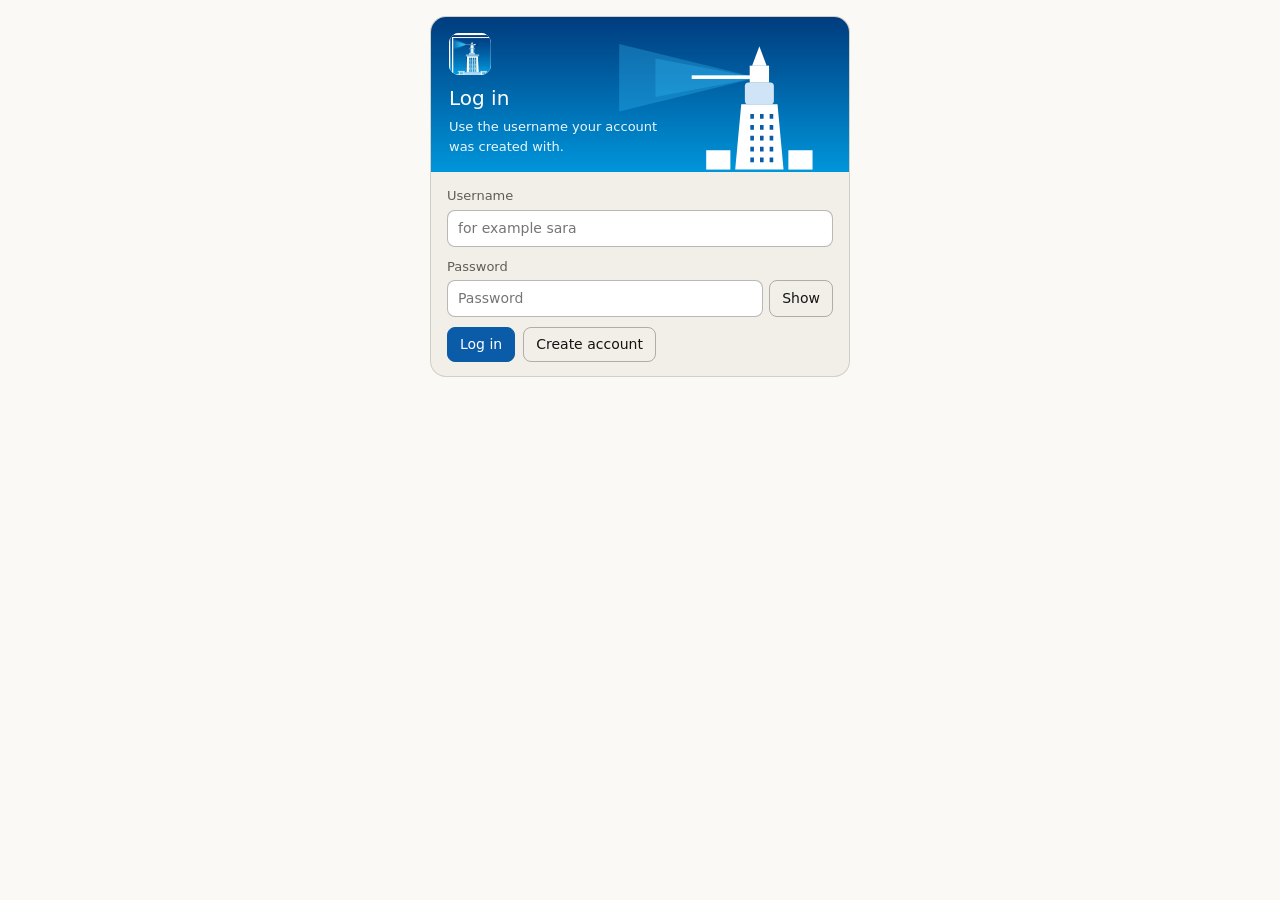
==== accounts.html @ 7ad704d2 "static frontend: design files + js modules + wired accounts" ====
<!DOCTYPE html>
<html lang="en">
<head>
<meta charset="utf-8">
<meta name="viewport" content="width=device-width, initial-scale=1">
<title>Account screens · ALEXEA</title>
<link rel="stylesheet" href="shared.css">
<link rel="stylesheet" href="topbar.css">
<style>
.card{max-width:420px;margin:0 auto 12px}
.fld{display:block;margin:0 0 10px;font-size:13px;color:var(--text-2)}
.fld input{display:block;width:100%;margin-top:4px;color:var(--text)}
.pw{display:flex;gap:6px}
.pw input{flex:1;margin-top:4px}
.pw button{margin-top:4px}
.bar{display:flex;gap:8px;align-items:center;flex-wrap:wrap;margin-top:6px}
.ur{display:flex;align-items:center;gap:10px;flex-wrap:wrap;background:var(--surface-2);border-radius:10px;padding:8px 12px;margin:0 0 6px}
.ur .n{flex:1;min-width:140px;font-size:14px}
.ur .u{font-size:12px;color:var(--text-2);font-family:ui-monospace,Menlo,Consolas,monospace}
.tmp{font-family:ui-monospace,Menlo,Consolas,monospace;background:var(--bg-warn);color:var(--text-warn);border-radius:6px;padding:2px 8px;font-size:13px}
.big{text-align:center;padding:18px 8px}
.big .ic{width:44px;height:44px;border-radius:50%;background:var(--bg-warn);color:var(--text-warn);display:inline-flex;align-items:center;justify-content:center;font-size:22px;margin-bottom:8px}
.bform{max-width:420px;margin:0 auto 12px;background:var(--surface-1);border:.5px solid var(--border);border-radius:16px;overflow:hidden}
.bform .hero{border-radius:0;margin:0}
.fbody{padding:14px 16px}
.pend{text-align:center}
.pend .ic{width:44px;height:44px;border-radius:50%;background:var(--bg-warn);color:var(--text-warn);display:inline-flex;align-items:center;justify-content:center;font-size:22px;margin-bottom:8px}
</style>
</head>
<body>
<div class="wrap">
<div id="v"></div>
</div>
<script src="js/config.js"></script>
<script src="js/api.js"></script>
<script src="js/session.js"></script>
<script>
var showPw=false;
function $(i){return document.getElementById(i)}
function brand(t,s){return '<div class="hero"><div class="lgo"><img src="assets/alexea-logo.jpg" alt="ALEXEA logo"></div><h1>'+t+'</h1><p>'+s+'</p></div>'}
function esc(x){var e=document.createElement('div');e.textContent=x;return e.innerHTML}
function ini(n){return (n||'?').replace(/^Dr\.\s*/i,'').charAt(0).toUpperCase()}
function pwField(id,label,ph){return '<label class="fld">'+label+'<div class="pw"><input id="'+id+'" type="'+(showPw?'text':'password')+'" placeholder="'+ph+'" autocomplete="off"><button type="button" data-pw="1">'+(showPw?'Hide':'Show')+'</button></div></label>'}
function view(scr){
  var h='',user=session.user();
  if(scr=='login'){
    h='<div class="bform">'+brand('Log in','Use the username your account was created with.')+'<div class="fbody"><label class="fld">Username<input id="lu" autocomplete="off" placeholder="for example sara"></label>'+pwField('lp','Password','Password')+'<p class="er" id="le" style="display:none"></p><div class="bar"><button class="pri" id="lgo">Log in</button><a class="btn" href="#" id="gosignup">Create account</a></div></div></div>';
  } else if(scr=='signup'){
    h='<div class="bform">'+brand('Create account','A head must approve your account before you can log in.')+'<div class="fbody"><label class="fld">Full name<input id="sn" dir="auto" placeholder="Dr. Name"></label><label class="fld">Username<input id="su" autocomplete="off" placeholder="at least 3 letters"></label>'+pwField('sp','Password','At least 8 characters')+pwField('sc','Confirm password','Repeat the password')+'<p class="er" id="se" style="display:none"></p><div class="bar"><button class="pri" id="sgo">Create account</button><a class="btn" href="#" id="gologin">I already have an account</a></div></div></div>';
  } else if(scr=='pending'){
    h='<div class="bform">'+brand('Waiting for approval','Your account was created.')+'<div class="fbody pend"><div class="ic">…</div><p class="sub">A head needs to approve it before you can log in. Ask one of them to open the Approvals screen.</p><a class="btn" href="#" id="gologin2">Back to log in</a></div></div>';
  } else if(scr=='approvals' && session.isHead()){
    loadApprovals();
    return;
  }
  $('v').innerHTML=h;
  wire(scr);
}
function err(id,t){var e=$(id);if(e){e.textContent=t;e.style.display='block'}}
function wire(scr){
  if(scr=='login'){
    $('lgo').onclick=async function(){
      var u=$('lu').value.trim().toLowerCase(),p=$('lp').value;
      if(!u||!p)return err('le','Enter your username and password.');
      try{await api('/api/auth/login',{method:'POST',body:JSON.stringify({username:u,password:p})}).then(function(d){
        localStorage.setItem('token',d.token);localStorage.setItem('user',JSON.stringify(d.user));
        var next=new URLSearchParams(location.search).get('next');
        location.href=next?decodeURIComponent(next):'home.html';
      });}catch(e){err('le',e.message)}
    };
    var gs=$('gosignup'); if(gs) gs.onclick=function(e){e.preventDefault();view('signup')};
  } else if(scr=='signup'){
    $('sgo').onclick=async function(){
      var n=$('sn').value.trim(),u=$('su').value.trim().toLowerCase(),p1=$('sp').value,p2=$('sc').value;
      if(!n)return err('se','Enter your full name.');
      if(u.length<3)return err('se','Username needs at least 3 letters.');
      if(p1.length<8)return err('se','Password needs at least 8 characters.');
      if(p1!=p2)return err('se','The two passwords do not match.');
      try{await api('/api/auth/signup',{method:'POST',body:JSON.stringify({name:n,username:u,password:p1})});view('pending');}
      catch(e){err('se',e.message)}
    };
    var gl=$('gologin'); if(gl) gl.onclick=function(e){e.preventDefault();view('login')};
  } else if(scr=='pending'){
    var gl2=$('gologin2'); if(gl2) gl2.onclick=function(e){e.preventDefault();view('login')};
  }
  document.querySelectorAll('[data-pw]').forEach(function(b){b.onclick=function(){
    showPw=!showPw;view(scr);
  }});
}
async function loadApprovals(){
  var pending=await api('/api/users/pending').catch(function(){return {users:[]}}).then(function(d){return d.users||[]});
  var active=await api('/api/users').catch(function(){return {users:[]}}).then(function(d){return d.users||[]});
  var h='<div class="hero"><h1>Approvals</h1><p>Only heads can see this screen.</p></div><div class="cnt"><div class="c"><b>'+pending.length+'</b><span>Waiting</span></div><div class="c"><b>'+active.length+'</b><span>Active members</span></div></div><h3 class="sh">Waiting for approval ('+pending.length+')</h3>';
  if(!pending.length)h+='<p class="empty">Nobody is waiting.</p>';
  else pending.forEach(function(x){
    h+='<div class="ur"><span class="av">'+ini(x.name)+'</span><span class="n" dir="auto">'+esc(x.name)+'</span><span class="u">'+x.username+'</span><button class="pri" data-ap="'+x.id+'">Approve</button><button data-rj="'+x.id+'">Reject</button></div>';
  });
  h+='<h3 class="sh">Team ('+active.length+')</h3>';
  active.forEach(function(x){
    h+='<div class="ur"><span class="av">'+ini(x.name)+'</span><span class="n" dir="auto">'+esc(x.name)+(x.role=='head'?' <span class="pl s-acc">head</span>':'')+'</span><span class="u">'+x.username+'</span>'+(x.role!='head'?'<button data-rs="'+x.id+'">Reset password</button>':'')+'</div>';
  });
  $('v').innerHTML=h;
  $('v').addEventListener('click',async function(e){
    var b=e.target.closest('button');if(!b)return;
    if(b.dataset.ap){await api('/api/users/'+b.dataset.ap+'/approve',{method:'POST'});loadApprovals();}
    else if(b.dataset.rj){await api('/api/users/'+b.dataset.rj+'/reject',{method:'POST'});loadApprovals();}
    else if(b.dataset.rs){var t='';for(var i=0;i<8;i++)t+='abcdefghjkmnpqrstuvwxyz23456789'.charAt(Math.floor(Math.random()*31));await api('/api/users/'+b.dataset.rs+'/reset-password',{method:'POST',body:JSON.stringify({password:t})});alert('New password: '+t+' (shown once)');loadApprovals();}
  });
}
var u=session.user();
if(u && u.role==='head'){view('approvals');}
else if(u){$('v').innerHTML='<div class="hero"><h1>My account</h1><p>'+esc(u.name)+' · '+u.role+'</p></div><div class="bar"><button id="lo" class="pri">Log out</button></div>';document.getElementById('lo').onclick=session.logout;}
else {view('login');}
</script>
</body>
</html>
---- shared.css ----
/* Shared tokens and components for calendar.html, attendance.html, accounts.html, import.html.
   DESIGN SOURCE OF TRUTH. Light and dark colors are CSS variables. Do not restyle. */
:root{
  --page:#FAF9F5;--surface-1:#F1EFE8;--surface-2:#FFFFFF;
  --border:rgba(20,20,19,.15);--border-strong:rgba(20,20,19,.30);--border-stronger:rgba(20,20,19,.50);
  --text:#141413;--text-2:#5E5D59;--brand:#0A5CA8;
  --bg-accent:#DCE9F8;--text-accent:#1F5FA6;
  --bg-ok:#DDEFD0;--text-ok:#2F6B14;
  --bg-warn:#FBEBC4;--text-warn:#7A5600;--border-warn:#D9A93A;
  --bg-bad:#F8D9D5;--text-bad:#9B2C20;
  --bg-aqua:#D7F0EA;--text-aqua:#0B6B5B;--bg-orange:#FBE0CF;--text-orange:#8A3F12;--bg-violet:#E5E1F8;--text-violet:#4B3FA6;
  /* department colors, taken from the printed ALEXEA calendar */
  --gen-bg:#FBE3D0;--gen-tx:#8A3F12;--gyn-bg:#F7DCE8;--gyn-tx:#8E2F5A;--endo-bg:#E5E1F8;--endo-tx:#4B3FA6;
  --brs-bg:#FAD4E0;--brs-tx:#A0123F;--ped-bg:#F6E8C3;--ped-tx:#7A5600;--uro-bg:#EBD9C5;--uro-tx:#5E3A14;
  --radius:8px;
}
@media (prefers-color-scheme:dark){:root{
  --page:#1F1E1D;--surface-1:#2B2A28;--surface-2:#262624;
  --border:rgba(250,249,245,.15);--border-strong:rgba(250,249,245,.30);--border-stronger:rgba(250,249,245,.50);
  --text:#FAF9F5;--text-2:#B8B6AD;--brand:#7FB6EE;
  --bg-accent:#1D3A5C;--text-accent:#A9CDF5;
  --bg-ok:#1E3F14;--text-ok:#B4E09A;
  --bg-warn:#4A3A12;--text-warn:#F0CE82;--border-warn:#8A6A1E;
  --bg-bad:#4D2420;--text-bad:#F5B5AC;
  --bg-aqua:#123F37;--text-aqua:#9BE0D0;--bg-orange:#4A2A16;--text-orange:#F2C3A3;--bg-violet:#2E2A5A;--text-violet:#C9C2F5;
  --gen-bg:#4A2A16;--gen-tx:#F2C3A3;--gyn-bg:#4A2438;--gyn-tx:#F2B8D3;--endo-bg:#2E2A5A;--endo-tx:#C9C2F5;
  --brs-bg:#4D1A2C;--brs-tx:#F5A9C2;--ped-bg:#4A3A12;--ped-tx:#F0CE82;--uro-bg:#43301C;--uro-tx:#E8C9A2;
}}
*{box-sizing:border-box}
body{margin:0;background:var(--page);color:var(--text);font-family:system-ui,-apple-system,"Segoe UI","Noto Sans Arabic",Roboto,sans-serif;font-size:16px;line-height:1.5}
.wrap{max-width:900px;margin:0 auto;padding:16px}
.top{display:flex;align-items:center;gap:12px;flex-wrap:wrap;margin:0 0 14px;padding-bottom:12px;border-bottom:.5px solid var(--border)}
.logo{width:46px;height:46px;border-radius:10px;background:#fff;overflow:hidden;flex:none;border:.5px solid var(--border)}
.logo img{width:100%;height:100%;object-fit:cover;object-position:50% 48%;transform:scale(1.8);transform-origin:43.2% 30.6%;display:block}
.brand{font-weight:500;font-size:16px;color:var(--brand)}
.nav{display:flex;gap:4px;flex-wrap:wrap;margin-left:auto}
.nav a{font-size:13px;color:var(--text-2);text-decoration:none;padding:5px 10px;border-radius:var(--radius)}
.nav a:hover{background:var(--surface-1)}
.nav a.cur{background:var(--surface-1);color:var(--text);border:.5px solid var(--border-strong)}
h1.pt{font-size:20px;font-weight:500;margin:0 0 4px}
.sub{font-size:13px;color:var(--text-2);margin:0 0 12px}
button,a.btn{background:transparent;border:.5px solid var(--border-strong);border-radius:var(--radius);padding:6px 12px;font:inherit;font-size:14px;color:var(--text);cursor:pointer;display:inline-flex;align-items:center;gap:6px;text-decoration:none}
button:hover,a.btn:hover{background:var(--surface-1)}
button:active{transform:scale(.98)}
button:disabled{opacity:.4;cursor:default}
button.on{background:var(--surface-1);border-color:var(--border-stronger)}
button.pri{background:var(--brand);border-color:var(--brand);color:#fff}
@media (prefers-color-scheme:dark){button.pri{color:#0F1A26}}
button:focus-visible,input:focus-visible,select:focus-visible,textarea:focus-visible,a:focus-visible{outline:2px solid var(--text-accent);outline-offset:2px}
input,select,textarea{font:inherit;font-size:14px;color:var(--text);background:var(--surface-2);border:.5px solid var(--border-strong);border-radius:var(--radius);padding:7px 10px;max-width:100%}
input[type=checkbox]{padding:0}
textarea{width:100%;font-family:ui-monospace,Menlo,Consolas,monospace;font-size:13px}
.row{display:flex;gap:6px;flex-wrap:wrap;align-items:center;margin:0 0 8px}
.row .lb{font-size:12px;color:var(--text-2);min-width:60px}
.box{background:var(--surface-1);border:.5px solid var(--border);border-radius:12px;padding:12px 14px;margin:0 0 12px}
.pl{font-size:11px;padding:1px 8px;border-radius:var(--radius);display:inline-block}
.s-ok{background:var(--bg-ok);color:var(--text-ok)}
.s-acc{background:var(--bg-accent);color:var(--text-accent)}
.s-warn{background:var(--bg-warn);color:var(--text-warn)}
.s-bad{background:var(--bg-bad);color:var(--text-bad)}
.s-mut{background:var(--surface-2);color:var(--text-2);border:.5px solid var(--border)}
.dep-gen{background:var(--gen-bg);color:var(--gen-tx)}.dep-gyn{background:var(--gyn-bg);color:var(--gyn-tx)}
.dep-endo{background:var(--endo-bg);color:var(--endo-tx)}.dep-brs{background:var(--brs-bg);color:var(--brs-tx)}
.dep-ped{background:var(--ped-bg);color:var(--ped-tx)}.dep-uro{background:var(--uro-bg);color:var(--uro-tx)}
.er{font-size:13px;color:var(--text-bad);margin:4px 0 8px}
.ok{font-size:13px;color:var(--text-ok);margin:4px 0 8px}
.nt{font-size:12px;color:var(--text-2);margin:0}
h3.sh{font-size:13px;font-weight:500;margin:14px 0 6px}
.empty{font-size:13px;color:var(--text-2)}

/* ===== v2 additions: banner, avatars, progress, steps, station tiles ===== */
.hero{position:relative;border-radius:14px;overflow:hidden;background:linear-gradient(180deg,#003C7E,#0095DA);color:#fff;padding:16px 18px;margin:0 0 12px;min-height:112px}
.hero::after{content:"";position:absolute;right:0;bottom:0;width:230px;height:100%;pointer-events:none;background:url("data:image/svg+xml,%3Csvg xmlns='http://www.w3.org/2000/svg' viewBox='0 0 190 120'%3E%3Cpolygon points='0,14 114,42 0,70' fill='%2338BDF8' opacity='.30'/%3E%3Cpolygon points='30,26 114,42 30,58' fill='%2338BDF8' opacity='.28'/%3E%3Crect x='60' y='40' width='56' height='3' fill='white'/%3E%3Cpath d='M96 118L101 64H131L136 118Z' fill='white'/%3E%3Cpath d='M110 72V112M118 72V112M126 72V112' stroke='%230A5CA8' stroke-width='3' stroke-dasharray='4 5'/%3E%3Crect x='104' y='46' width='24' height='18' rx='3' fill='%23CFE5F7'/%3E%3Crect x='108' y='32' width='16' height='14' fill='white'/%3E%3Cpolygon points='116,16 122,32 110,32' fill='white'/%3E%3Crect x='72' y='102' width='20' height='16' fill='white'/%3E%3Crect x='140' y='102' width='20' height='16' fill='white'/%3E%3C/svg%3E") no-repeat right bottom/contain}
.hero>*{position:relative;z-index:1;max-width:62%}
.hero h1{margin:0;font-size:20px;font-weight:500}
.hero p{margin:4px 0 0;font-size:13px;opacity:.92}
.hero button{background:rgba(255,255,255,.16);color:#fff;border-color:rgba(255,255,255,.55);margin-top:8px}
.hero button:hover{background:rgba(255,255,255,.28)}
.hero .lgo{width:42px;height:42px;border-radius:10px;background:#fff;overflow:hidden;margin-bottom:8px}
.hero .lgo img{width:100%;height:100%;object-fit:cover;object-position:50% 48%;transform:scale(1.8);transform-origin:43.2% 30.6%;display:block}
.nxl{font-size:12px;text-transform:uppercase;letter-spacing:.05em;opacity:.85;margin:0}
.nxn{font-size:17px;font-weight:500;margin:2px 0 0;line-height:1.3}
@media(max-width:560px){.hero::after{opacity:.3}.hero>*{max-width:100%}}
.av{width:34px;height:34px;border-radius:50%;display:inline-flex;align-items:center;justify-content:center;font-size:13px;font-weight:500;flex:none;background:var(--bg-accent);color:var(--text-accent)}
.av.sm{width:22px;height:22px;font-size:11px}
.av.off{background:var(--surface-1);color:var(--text-2)}
.chip{display:inline-flex;align-items:center;gap:6px;background:var(--surface-2);border:.5px solid var(--border);border-radius:99px;padding:2px 10px 2px 3px;font-size:12px}
.prog{height:5px;border-radius:3px;background:var(--border);overflow:hidden;margin:0 0 8px}
.prog i{display:block;height:100%;background:var(--brand)}
.dots{display:flex;gap:6px;flex-wrap:wrap;margin:0 0 12px}
.dots button{padding:3px 12px;font-size:12px;border-radius:99px}
.cnt{display:flex;gap:8px;flex-wrap:wrap;margin:0 0 10px}
.cnt .c{flex:1;min-width:90px;background:var(--surface-2);border-radius:10px;padding:8px 12px}
.cnt .c b{display:block;font-size:20px;font-weight:500}
.cnt .c span{font-size:12px;color:var(--text-2)}
button.xl{padding:12px 28px;font-size:17px;border-radius:12px}
.sd{margin:0 0 12px}
.sdh{display:flex;gap:8px;align-items:baseline;margin:0 0 4px}
.stns{display:grid;grid-template-columns:repeat(6,minmax(0,1fr));gap:6px}
.stn{background:var(--surface-2);border:.5px solid var(--border);border-radius:10px;padding:6px 2px 4px;display:flex;flex-direction:column;align-items:center;font-size:11px;color:var(--text-2)}
.avs{display:flex;gap:6px;flex-wrap:wrap;margin-top:6px}
.stps{display:flex;gap:6px;margin:0 0 12px}
.stps .s{flex:1;padding:6px 10px;border-radius:var(--radius);border:.5px solid var(--border);font-size:13px;color:var(--text-2);display:flex;align-items:center;gap:8px}
.stps .s b{width:22px;height:22px;border-radius:50%;background:var(--surface-1);display:inline-flex;align-items:center;justify-content:center;font-size:12px;font-weight:500;flex:none}
.stps .s.on{border-color:var(--brand);color:var(--text)}
.stps .s.on b{background:var(--brand);color:#fff}
.stps .s.done b{background:var(--bg-ok);color:var(--text-ok)}
.sc{display:inline-block;font-size:10px;padding:0 5px;border-radius:4px;margin-right:5px;background:var(--surface-1);color:var(--text-2);border:.5px solid var(--border);vertical-align:1px}
.bform{max-width:420px;margin:0 auto 12px;background:var(--surface-1);border:.5px solid var(--border);border-radius:16px;overflow:hidden}
.bform .hero{border-radius:0;margin:0}
.fbody{padding:14px 16px}
.pend{text-align:center}
.pend .ic{width:44px;height:44px;border-radius:50%;background:var(--bg-warn);color:var(--text-warn);display:inline-flex;align-items:center;justify-content:center;font-size:22px;margin-bottom:8px}

/* ===== v3: branded top bar (render ONCE in the app shell) and desktop layout ===== */
.top{background:linear-gradient(90deg,#003C7E,#0A6CBF);border:0;border-radius:14px;padding:8px 14px;color:#fff}
.top .brand{color:#fff}
.top .logo{border-color:rgba(255,255,255,.5)}
.nav a{color:rgba(255,255,255,.85)}
.nav a:hover{background:rgba(255,255,255,.14)}
.nav a.cur{background:rgba(255,255,255,.22);color:#fff;border-color:transparent}
@media(max-width:700px){.top .nav{flex-basis:100%;overflow-x:auto;flex-wrap:nowrap;margin-left:0}}
@media(min-width:1100px){.wrap{max-width:1280px}.hero{min-height:130px}.hero>*{max-width:55%}.cal .cl{min-height:92px}}

.top .hl{display:flex;align-items:center;gap:12px;text-decoration:none}
---- topbar.css ----
/* Branded top bar for every page except Home. Render ONCE in the app shell, not per page.
   Standalone so hands-on.html and tools.html can use it without loading shared.css. */
.top{display:flex;align-items:center;gap:12px;flex-wrap:wrap;margin:0 0 14px;padding:8px 14px;border:0;border-radius:14px;background:linear-gradient(90deg,#003C7E,#0A6CBF);color:#fff}
.top .hl{display:flex;align-items:center;gap:12px;text-decoration:none}
.top .logo{width:46px;height:46px;border-radius:10px;background:#fff;overflow:hidden;flex:none;border:.5px solid rgba(255,255,255,.5)}
.top .logo img{width:100%;height:100%;object-fit:cover;object-position:50% 48%;transform:scale(1.8);transform-origin:43.2% 30.6%;display:block}
.top .brand{font-weight:500;font-size:16px;color:#fff}
.top .nav{display:flex;gap:4px;flex-wrap:wrap;margin-left:auto}
.top .nav a{font-size:13px;color:rgba(255,255,255,.85);text-decoration:none;padding:5px 10px;border-radius:8px}
.top .nav a:hover{background:rgba(255,255,255,.14)}
.top .nav a.cur{background:rgba(255,255,255,.22);color:#fff}
@media(max-width:700px){.top .nav{flex-basis:100%;overflow-x:auto;flex-wrap:nowrap;margin-left:0}}
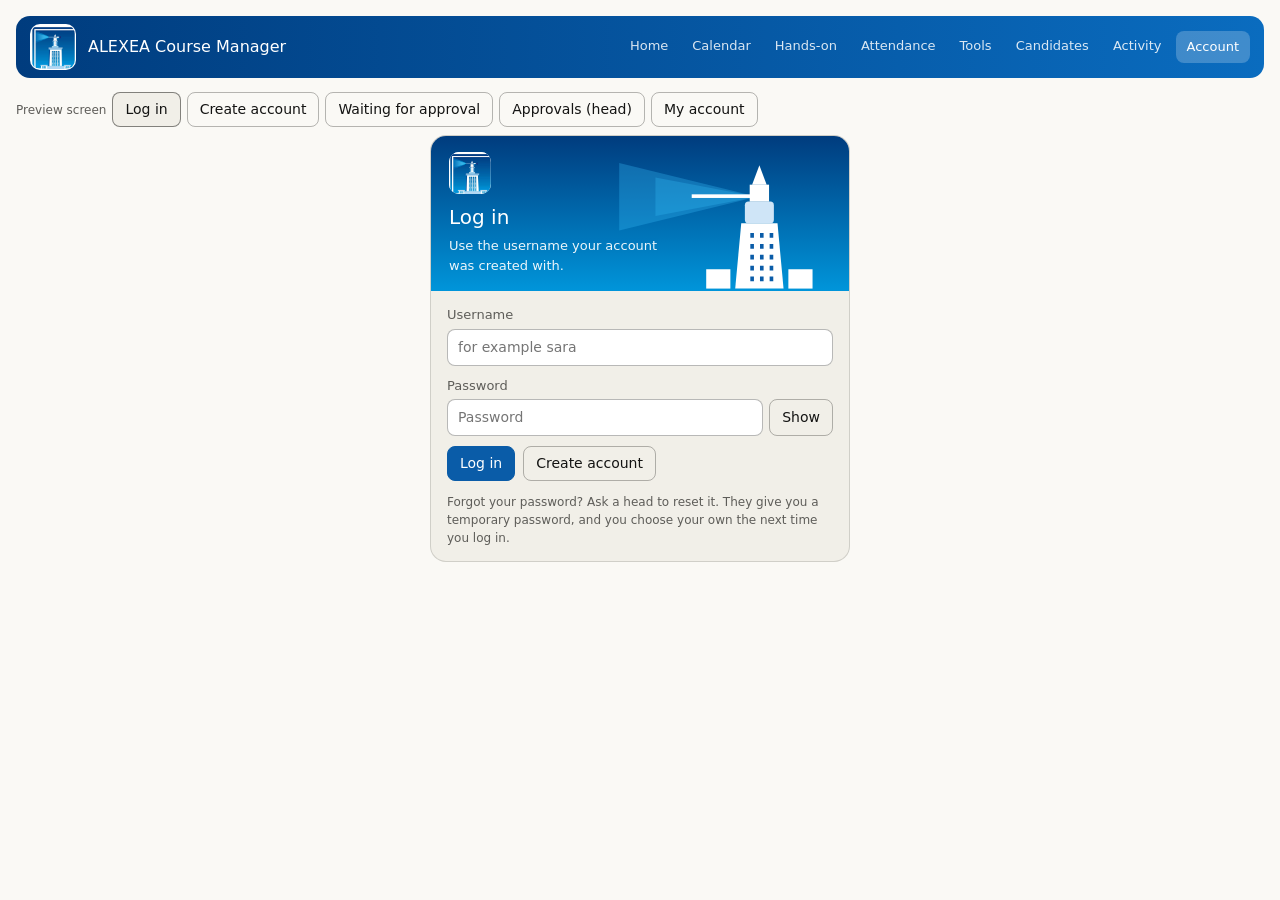
==== commit 18a4db40: "add js modules + login guards to all pages" ====
--- a/accounts.html
+++ b/accounts.html
@@ -3,9 +3,14 @@
 <head>
 <meta charset="utf-8">
 <meta name="viewport" content="width=device-width, initial-scale=1">
-<title>Account screens · ALEXEA</title>
+<title>Account screens · design source of truth</title>
 <link rel="stylesheet" href="shared.css">
-<link rel="stylesheet" href="topbar.css">
+<!--
+  DESIGN SOURCE OF TRUTH: log in, create account, waiting-for-approval, and the heads' approvals screen.
+  Match exactly. Do not restyle. Rules: sign-up creates a PENDING account; only ACTIVE users can log in;
+  heads approve or reject and can reset a member's password. Errors are inline, never popups.
+  The "Preview screen" row is preview-only. SAMPLE demo password for all sample users: demo1234
+-->
 <style>
 .card{max-width:420px;margin:0 auto 12px}
 .fld{display:block;margin:0 0 10px;font-size:13px;color:var(--text-2)}
@@ -20,97 +25,78 @@
 .tmp{font-family:ui-monospace,Menlo,Consolas,monospace;background:var(--bg-warn);color:var(--text-warn);border-radius:6px;padding:2px 8px;font-size:13px}
 .big{text-align:center;padding:18px 8px}
 .big .ic{width:44px;height:44px;border-radius:50%;background:var(--bg-warn);color:var(--text-warn);display:inline-flex;align-items:center;justify-content:center;font-size:22px;margin-bottom:8px}
-.bform{max-width:420px;margin:0 auto 12px;background:var(--surface-1);border:.5px solid var(--border);border-radius:16px;overflow:hidden}
-.bform .hero{border-radius:0;margin:0}
-.fbody{padding:14px 16px}
-.pend{text-align:center}
-.pend .ic{width:44px;height:44px;border-radius:50%;background:var(--bg-warn);color:var(--text-warn);display:inline-flex;align-items:center;justify-content:center;font-size:22px;margin-bottom:8px}
 </style>
-</head>
+<link rel="manifest" href="manifest.webmanifest">
+<meta name="theme-color" content="#003C7E">
+<link rel="apple-touch-icon" href="assets/icon-192.png">
+<script src="js/config.js"></script><script src="js/api.js"></script><script src="js/session.js"></script></head>
 <body>
 <div class="wrap">
+<header class="top">
+  <a class="hl" href="home.html" aria-label="Home"><div class="logo"><img src="assets/alexea-logo.jpg" alt="ALEXEA logo"></div><span class="brand">ALEXEA Course Manager</span></a>
+  <nav class="nav"><a href="home.html">Home</a><a href="calendar.html">Calendar</a><a href="hands-on.html">Hands-on</a><a href="attendance.html">Attendance</a><a href="tools.html">Tools</a><a href="import.html">Candidates</a><a href="activity.html">Activity</a><a class="cur" href="accounts.html">Account</a></nav>
+</header>
+<div class="row"><span class="lb">Preview screen</span><button data-s="login">Log in</button><button data-s="signup">Create account</button><button data-s="pending">Waiting for approval</button><button data-s="approvals">Approvals (head)</button><button data-s="myacct">My account</button></div>
 <div id="v"></div>
 </div>
-<script src="js/config.js"></script>
-<script src="js/api.js"></script>
-<script src="js/session.js"></script>
+<script src="install.js"></script>
 <script>
-var showPw=false;
+/* SAMPLE users. Real users live in MongoDB (docs/DATA_MODEL.md). status: active|pending|rejected */
+var U=[{n:'Dr. Ahmed',u:'ahmed',r:'head',s:'active'},{n:'Dr. Sara',u:'sara',r:'member',s:'active'},{n:'Dr. Omar',u:'omar',r:'member',s:'active'},{n:'Dr. Mona',u:'mona',r:'member',s:'pending'},{n:'Dr. Karim',u:'karim',r:'member',s:'pending'},{n:'Dr. Hala',u:'hala',r:'member',s:'rejected'}];
+var scr='login',showPw=false,msg='',tmp={},signed=null,TP={},cu=null,cpmsg='';
 function $(i){return document.getElementById(i)}
+function ini(n){return n.replace(/^Dr\.\s*/,'').charAt(0)}
 function brand(t,s){return '<div class="hero"><div class="lgo"><img src="assets/alexea-logo.jpg" alt="ALEXEA logo"></div><h1>'+t+'</h1><p>'+s+'</p></div>'}
 function esc(x){var e=document.createElement('div');e.textContent=x;return e.innerHTML}
-function ini(n){return (n||'?').replace(/^Dr\.\s*/i,'').charAt(0).toUpperCase()}
 function pwField(id,label,ph){return '<label class="fld">'+label+'<div class="pw"><input id="'+id+'" type="'+(showPw?'text':'password')+'" placeholder="'+ph+'" autocomplete="off"><button type="button" data-pw="1">'+(showPw?'Hide':'Show')+'</button></div></label>'}
-function view(scr){
-  var h='',user=session.user();
+function view(){
+  var h='';
   if(scr=='login'){
-    h='<div class="bform">'+brand('Log in','Use the username your account was created with.')+'<div class="fbody"><label class="fld">Username<input id="lu" autocomplete="off" placeholder="for example sara"></label>'+pwField('lp','Password','Password')+'<p class="er" id="le" style="display:none"></p><div class="bar"><button class="pri" id="lgo">Log in</button><a class="btn" href="#" id="gosignup">Create account</a></div></div></div>';
-  } else if(scr=='signup'){
-    h='<div class="bform">'+brand('Create account','A head must approve your account before you can log in.')+'<div class="fbody"><label class="fld">Full name<input id="sn" dir="auto" placeholder="Dr. Name"></label><label class="fld">Username<input id="su" autocomplete="off" placeholder="at least 3 letters"></label>'+pwField('sp','Password','At least 8 characters')+pwField('sc','Confirm password','Repeat the password')+'<p class="er" id="se" style="display:none"></p><div class="bar"><button class="pri" id="sgo">Create account</button><a class="btn" href="#" id="gologin">I already have an account</a></div></div></div>';
-  } else if(scr=='pending'){
-    h='<div class="bform">'+brand('Waiting for approval','Your account was created.')+'<div class="fbody pend"><div class="ic">…</div><p class="sub">A head needs to approve it before you can log in. Ask one of them to open the Approvals screen.</p><a class="btn" href="#" id="gologin2">Back to log in</a></div></div>';
-  } else if(scr=='approvals' && session.isHead()){
-    loadApprovals();
-    return;
-  }
+    h='<div class="bform">'+brand('Log in','Use the username your account was created with.')+'<div class="fbody"><label class="fld">Username<input id="lu" autocomplete="off" placeholder="for example sara"></label>'+pwField('lp','Password','Password')+'<p class="er" id="le" style="display:none"></p>'+(signed?'<p class="ok">Signed in as '+esc(signed)+'.</p>':'')+'<div class="bar"><button class="pri" id="lgo">Log in</button><button data-s="signup">Create account</button></div><p class="nt" style="margin-top:12px">Forgot your password? Ask a head to reset it. They give you a temporary password, and you choose your own the next time you log in.</p></div></div>'}
+  else if(scr=='signup'){
+    h='<div class="bform">'+brand('Create account','A head must approve your account before you can log in.')+'<div class="fbody"><label class="fld">Full name<input id="sn" dir="auto" placeholder="Dr. Name"></label><label class="fld">Username<input id="su" autocomplete="off" placeholder="at least 3 letters"></label>'+pwField('sp','Password','At least 8 characters')+pwField('sc','Confirm password','Repeat the password')+'<p class="er" id="se" style="display:none"></p><div class="bar"><button class="pri" id="sgo">Create account</button><button data-s="login">I already have an account</button></div></div></div>'}
+  else if(scr=='pending'){
+    h='<div class="bform">'+brand('Waiting for approval','Your account was created.')+'<div class="fbody pend"><div class="ic">…</div><p class="sub">A head needs to approve it before you can log in. Ask one of them to open the Approvals screen.</p><button data-s="login">Back to log in</button></div></div>'}
+  else if(scr=='myacct'||scr=='change'){
+    var f=scr=='change',u0=cu||U[1];
+    h='<div class="bform">'+brand(f?'Choose a new password':'My account',f?'A head reset your password. Choose your own now.':'Signed in as '+esc(u0.n)+' · '+u0.r)+'<div class="fbody">'+(f?'':'<div class="ur" style="margin:0 0 12px"><span class="av">'+ini(u0.n)+'</span><span class="n" dir="auto">'+esc(u0.n)+(u0.r=='head'?' <span class="pl s-acc">head</span>':'')+'</span><span class="u">'+u0.u+'</span></div>')+'<h3 class="sh" style="margin-top:0">'+(f?'New password':'Change password')+'</h3>'+(f?'':pwField('cp0','Current password','Your current password'))+pwField('cp1','New password','At least 8 characters')+pwField('cp2','Confirm new password','Repeat the new password')+'<p class="er" id="cpe" style="display:none"></p>'+(cpmsg?'<p class="ok">'+cpmsg+'</p>':'')+'<div class="bar"><button class="pri" id="cgo">'+(f?'Save new password':'Change password')+'</button>'+(f?'':'<button data-s="login">Log out</button>')+'</div>'+(f?'':'<h3 class="sh">Use it like an app</h3><div class="bar" style="margin-top:0"><button id="inst2">Install app on this phone</button></div><div class="ip" id="ip2" style="display:none;margin-top:8px"></div>')+'</div></div>';cpmsg=''}
+  else{
+    var pend=U.filter(function(x){return x.s=='pending'}),act=U.filter(function(x){return x.s=='active'});
+    h='<div class="hero"><h1>Approvals</h1><p>Only heads can see this screen.</p></div><div class="cnt"><div class="c"><b>'+pend.length+'</b><span>Waiting</span></div><div class="c"><b>'+act.length+'</b><span>Active members</span></div></div><h3 class="sh">Waiting for approval ('+pend.length+')</h3>'+(pend.length?pend.map(function(x){var i=U.indexOf(x);return '<div class="ur"><span class="av">'+ini(x.n)+'</span><span class="n" dir="auto">'+esc(x.n)+'</span><span class="u">'+x.u+'</span><button class="pri" data-ap="'+i+'">Approve</button><button data-rj="'+i+'">Reject</button></div>'}).join(''):'<p class="empty">Nobody is waiting.</p>')+(msg?'<p class="ok">'+msg+'</p>':'')+'<h3 class="sh">Team ('+act.length+')</h3>'+act.map(function(x){var i=U.indexOf(x);return '<div class="ur"><span class="av">'+ini(x.n)+'</span><span class="n" dir="auto">'+esc(x.n)+(x.r=='head'?' <span class="pl s-acc">head</span>':'')+'</span><span class="u">'+x.u+'</span>'+(tmp[i]?'<span class="nt">New password: <span class="tmp">'+tmp[i]+'</span> shown once</span>':'')+(x.r=='head'?'':'<button data-rs="'+i+'">Reset password</button>')+'</div>'}).join('')}
   $('v').innerHTML=h;
-  wire(scr);
-}
-function err(id,t){var e=$(id);if(e){e.textContent=t;e.style.display='block'}}
-function wire(scr){
-  if(scr=='login'){
-    $('lgo').onclick=async function(){
-      var u=$('lu').value.trim().toLowerCase(),p=$('lp').value;
-      if(!u||!p)return err('le','Enter your username and password.');
-      try{await api('/api/auth/login',{method:'POST',body:JSON.stringify({username:u,password:p})}).then(function(d){
-        localStorage.setItem('token',d.token);localStorage.setItem('user',JSON.stringify(d.user));
-        var next=new URLSearchParams(location.search).get('next');
-        location.href=next?decodeURIComponent(next):'home.html';
-      });}catch(e){err('le',e.message)}
-    };
-    var gs=$('gosignup'); if(gs) gs.onclick=function(e){e.preventDefault();view('signup')};
-  } else if(scr=='signup'){
-    $('sgo').onclick=async function(){
-      var n=$('sn').value.trim(),u=$('su').value.trim().toLowerCase(),p1=$('sp').value,p2=$('sc').value;
-      if(!n)return err('se','Enter your full name.');
-      if(u.length<3)return err('se','Username needs at least 3 letters.');
-      if(p1.length<8)return err('se','Password needs at least 8 characters.');
-      if(p1!=p2)return err('se','The two passwords do not match.');
-      try{await api('/api/auth/signup',{method:'POST',body:JSON.stringify({name:n,username:u,password:p1})});view('pending');}
-      catch(e){err('se',e.message)}
-    };
-    var gl=$('gologin'); if(gl) gl.onclick=function(e){e.preventDefault();view('login')};
-  } else if(scr=='pending'){
-    var gl2=$('gologin2'); if(gl2) gl2.onclick=function(e){e.preventDefault();view('login')};
-  }
-  document.querySelectorAll('[data-pw]').forEach(function(b){b.onclick=function(){
-    showPw=!showPw;view(scr);
-  }});
-}
-async function loadApprovals(){
-  var pending=await api('/api/users/pending').catch(function(){return {users:[]}}).then(function(d){return d.users||[]});
-  var active=await api('/api/users').catch(function(){return {users:[]}}).then(function(d){return d.users||[]});
-  var h='<div class="hero"><h1>Approvals</h1><p>Only heads can see this screen.</p></div><div class="cnt"><div class="c"><b>'+pending.length+'</b><span>Waiting</span></div><div class="c"><b>'+active.length+'</b><span>Active members</span></div></div><h3 class="sh">Waiting for approval ('+pending.length+')</h3>';
-  if(!pending.length)h+='<p class="empty">Nobody is waiting.</p>';
-  else pending.forEach(function(x){
-    h+='<div class="ur"><span class="av">'+ini(x.name)+'</span><span class="n" dir="auto">'+esc(x.name)+'</span><span class="u">'+x.username+'</span><button class="pri" data-ap="'+x.id+'">Approve</button><button data-rj="'+x.id+'">Reject</button></div>';
-  });
-  h+='<h3 class="sh">Team ('+active.length+')</h3>';
-  active.forEach(function(x){
-    h+='<div class="ur"><span class="av">'+ini(x.name)+'</span><span class="n" dir="auto">'+esc(x.name)+(x.role=='head'?' <span class="pl s-acc">head</span>':'')+'</span><span class="u">'+x.username+'</span>'+(x.role!='head'?'<button data-rs="'+x.id+'">Reset password</button>':'')+'</div>';
-  });
-  $('v').innerHTML=h;
-  $('v').addEventListener('click',async function(e){
-    var b=e.target.closest('button');if(!b)return;
-    if(b.dataset.ap){await api('/api/users/'+b.dataset.ap+'/approve',{method:'POST'});loadApprovals();}
-    else if(b.dataset.rj){await api('/api/users/'+b.dataset.rj+'/reject',{method:'POST'});loadApprovals();}
-    else if(b.dataset.rs){var t='';for(var i=0;i<8;i++)t+='abcdefghjkmnpqrstuvwxyz23456789'.charAt(Math.floor(Math.random()*31));await api('/api/users/'+b.dataset.rs+'/reset-password',{method:'POST',body:JSON.stringify({password:t})});alert('New password: '+t+' (shown once)');loadApprovals();}
-  });
-}
-var u=session.user();
-if(u && u.role==='head'){view('approvals');}
-else if(u){$('v').innerHTML='<div class="hero"><h1>My account</h1><p>'+esc(u.name)+' · '+u.role+'</p></div><div class="bar"><button id="lo" class="pri">Log out</button></div>';document.getElementById('lo').onclick=session.logout;}
-else {view('login');}
+  if($('inst2'))ALX_install($('inst2'),$('ip2'));
+  document.querySelectorAll('[data-s]').forEach(function(b){if(b.parentNode.className.indexOf('row')>-1)b.className=b.dataset.s==scr?'on':''})}
+function err(id,t){var e=$(id);e.textContent=t;e.style.display='block'}
+$('v').addEventListener('click',function(e){var b=e.target.closest('button');if(!b)return;
+  if(b.dataset.s){scr=b.dataset.s;signed=null;view();return}
+  if(b.dataset.pw){var ids=['lp','sp','sc','cp0','cp1','cp2'],val={};ids.forEach(function(i){if($(i))val[i]=$(i).value});showPw=!showPw;view();for(var k in val)$(k).value=val[k];return}
+  if(b.id=='lgo'){var u=$('lu').value.trim().toLowerCase(),p=$('lp').value,x=U.filter(function(z){return z.u==u})[0];
+    if(!u||!p)return err('le','Enter your username and password.');
+    if(!x||(p!='demo1234'&&p!=TP[x.u]))return err('le','Wrong username or password.');
+    if(x.s=='pending')return err('le','Your account is waiting for a head to approve it.');
+    if(x.s=='rejected')return err('le','Your account request was not approved. Ask a head.');
+    cu=x;if(TP[x.u]&&p==TP[x.u]){scr='change';view();return}
+    signed=x.n+' ('+x.r+')';view();return}
+  if(b.id=='sgo'){var n=$('sn').value.trim(),u2=$('su').value.trim().toLowerCase(),p1=$('sp').value,p2=$('sc').value;
+    if(!n)return err('se','Enter your full name.');
+    if(u2.length<3)return err('se','Username needs at least 3 letters.');
+    if(U.some(function(z){return z.u==u2}))return err('se','That username is taken. Try another.');
+    if(p1.length<8)return err('se','Password needs at least 8 characters.');
+    if(p1!=p2)return err('se','The two passwords do not match.');
+    U.push({n:n,u:u2,r:'member',s:'pending'});scr='pending';view();return}
+  if(b.dataset.ap){var x1=U[+b.dataset.ap];x1.s='active';msg=x1.n+' approved. They can log in now.';view();return}
+  if(b.dataset.rj){var x2=U[+b.dataset.rj];x2.s='rejected';msg=x2.n+' rejected.';view();return}
+  if(b.dataset.rs){var t='';for(var i=0;i<8;i++)t+='abcdefghjkmnpqrstuvwxyz23456789'.charAt(Math.floor(Math.random()*31));tmp[b.dataset.rs]=t;TP[U[+b.dataset.rs].u]=t;msg='';view();return}
+  if(b.id=='cgo'){var f2=scr=='change',u1=cu||U[1],c0=f2?null:$('cp0').value,n1=$('cp1').value,n2=$('cp2').value;
+    if(!f2&&c0!='demo1234'&&c0!=TP[u1.u])return err('cpe','Your current password is wrong.');
+    if(n1.length<8)return err('cpe','The new password needs at least 8 characters.');
+    if(!f2&&n1==c0)return err('cpe','Choose a password different from the current one.');
+    if(n1!=n2)return err('cpe','The two passwords do not match.');
+    delete TP[u1.u];cpmsg=f2?'Password saved. You are signed in.':'Password changed.';scr='myacct';view()}
+});
+document.querySelector('.row').addEventListener('click',function(e){var b=e.target.closest('button');if(b&&b.dataset.s){scr=b.dataset.s;signed=null;msg='';view()}});
+view();
 </script>
 </body>
-</html>+</html>
+
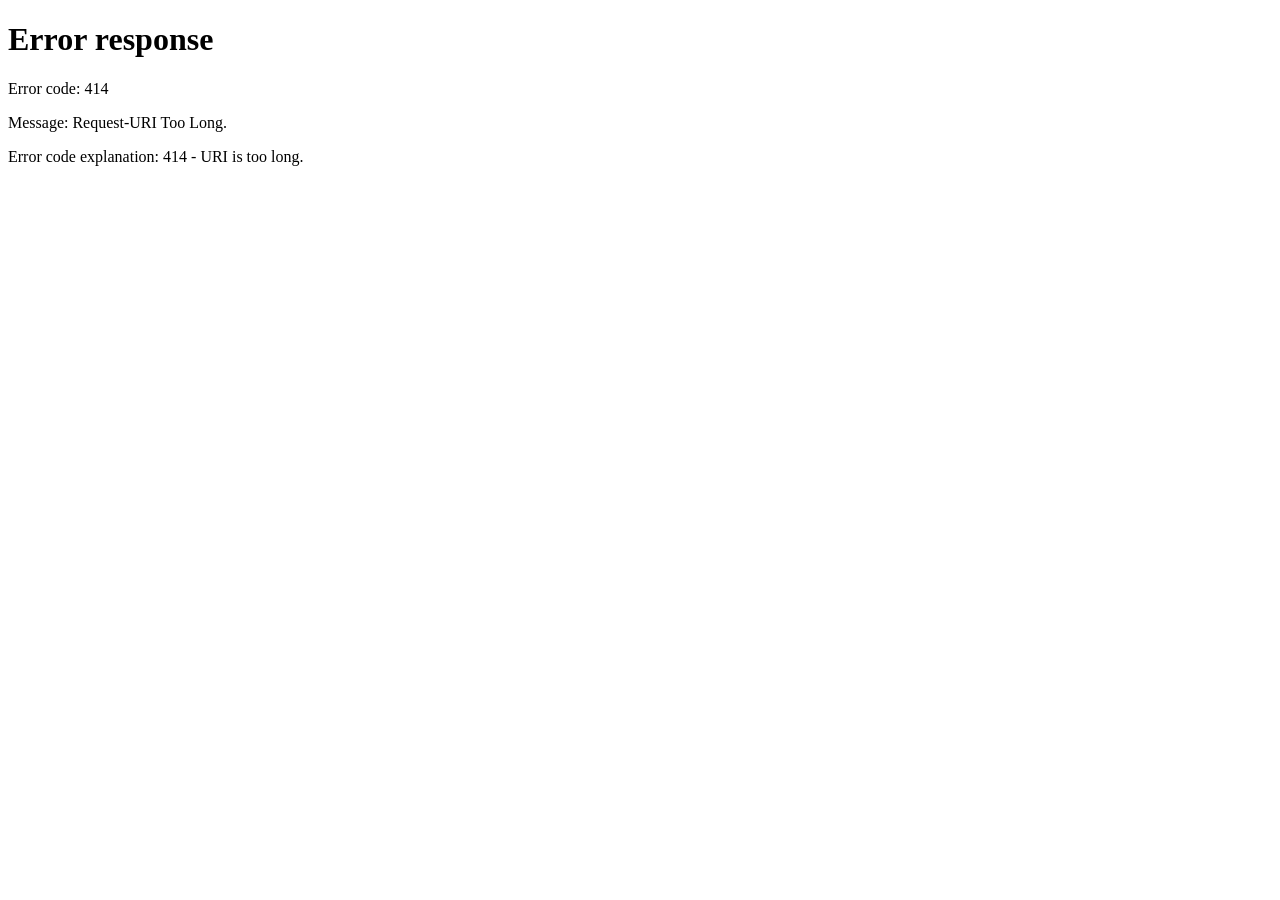
==== commit f8ec3374: "restore design accounts.html + js modules" ====
--- a/accounts.html
+++ b/accounts.html
@@ -97,6 +97,6 @@
 document.querySelector('.row').addEventListener('click',function(e){var b=e.target.closest('button');if(b&&b.dataset.s){scr=b.dataset.s;signed=null;msg='';view()}});
 view();
 </script>
-</body>
+<script>if(location.pathname!=="accounts.html"&&!session.requireAuth()){};</script></body>
 </html>
 
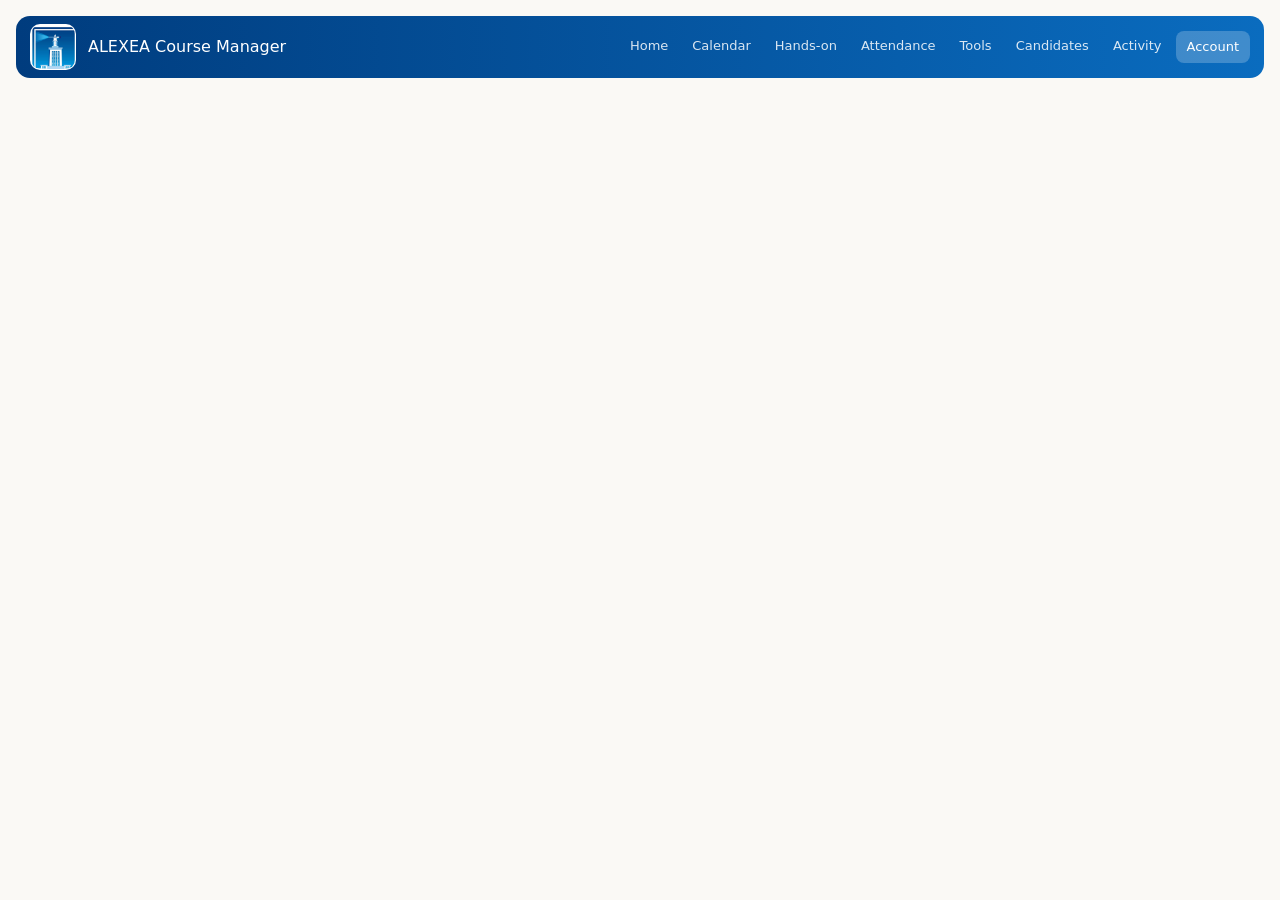
==== commit 1c54612c: "remove login guard from accounts page" ====
--- a/accounts.html
+++ b/accounts.html
@@ -36,7 +36,7 @@
   <a class="hl" href="home.html" aria-label="Home"><div class="logo"><img src="assets/alexea-logo.jpg" alt="ALEXEA logo"></div><span class="brand">ALEXEA Course Manager</span></a>
   <nav class="nav"><a href="home.html">Home</a><a href="calendar.html">Calendar</a><a href="hands-on.html">Hands-on</a><a href="attendance.html">Attendance</a><a href="tools.html">Tools</a><a href="import.html">Candidates</a><a href="activity.html">Activity</a><a class="cur" href="accounts.html">Account</a></nav>
 </header>
-<div class="row"><span class="lb">Preview screen</span><button data-s="login">Log in</button><button data-s="signup">Create account</button><button data-s="pending">Waiting for approval</button><button data-s="approvals">Approvals (head)</button><button data-s="myacct">My account</button></div>
+
 <div id="v"></div>
 </div>
 <script src="install.js"></script>
@@ -97,6 +97,87 @@
 document.querySelector('.row').addEventListener('click',function(e){var b=e.target.closest('button');if(b&&b.dataset.s){scr=b.dataset.s;signed=null;msg='';view()}});
 view();
 </script>
-<script>if(location.pathname!=="accounts.html"&&!session.requireAuth()){};</script></body>
+<script>
+// Wire real auth on top of the design's UI
+document.addEventListener('click', async function(e){
+  var b = e.target.closest('button'); if(!b) return;
+  if (b.id === 'lgo') {
+    e.preventDefault(); e.stopPropagation();
+    var u = (document.getElementById('lu')||{}).value||'';
+    var p = (document.getElementById('lp')||{}).value||'';
+    u = u.trim().toLowerCase();
+    if (!u||!p) { var le=document.getElementById('le'); if(le){le.textContent='Enter your username and password.';le.style.display='block'} return; }
+    try {
+      var d = await api('/api/auth/login',{method:'POST',body:JSON.stringify({username:u,password:p})});
+      localStorage.setItem('token',d.token); localStorage.setItem('user',JSON.stringify(d.user));
+      var next = new URLSearchParams(location.search).get('next');
+      location.href = next ? decodeURIComponent(next) : 'home.html';
+    } catch(err){ var le2=document.getElementById('le'); if(le2){le2.textContent=err.message;le2.style.display='block'} }
+  }
+  if (b.id === 'sgo') {
+    e.preventDefault(); e.stopPropagation();
+    var n=(document.getElementById('sn')||{}).value||'';
+    var u2=(document.getElementById('su')||{}).value||'';
+    var p1=(document.getElementById('sp')||{}).value||'';
+    var p2=(document.getElementById('sc')||{}).value||'';
+    n=n.trim(); u2=u2.trim().toLowerCase();
+    if(!n){var se=document.getElementById('se');if(se){se.textContent='Enter your full name.';se.style.display='block'}return;}
+    if(u2.length<3){var se2=document.getElementById('se');if(se2){se2.textContent='Username needs at least 3 letters.';se2.style.display='block'}return;}
+    if(p1.length<8){var se3=document.getElementById('se');if(se3){se3.textContent='Password needs at least 8 characters.';se3.style.display='block'}return;}
+    if(p1!==p2){var se4=document.getElementById('se');if(se4){se4.textContent='The two passwords do not match.';se4.style.display='block'}return;}
+    try { await api('/api/auth/signup',{method:'POST',body:JSON.stringify({name:n,username:u2,password:p1})}); location.href='accounts.html'; } catch(err){ var se5=document.getElementById('se'); if(se5){se5.textContent=err.message;se5.style.display='block'} }
+  }
+  if (b.id === 'cgo') {
+    e.preventDefault(); e.stopPropagation();
+    var f = scr==='change';
+    var n1=(document.getElementById('cp1')||{}).value||'';
+    var n2=(document.getElementById('cp2')||{}).value||'';
+    if(n1.length<8){var cpe=document.getElementById('cpe');if(cpe){cpe.textContent='Password needs at least 8 characters.';cpe.style.display='block'}return;}
+    if(n1!==n2){var cpe2=document.getElementById('cpe');if(cpe2){cpe2.textContent='The two passwords do not match.';cpe2.style.display='block'}return;}
+    if(f){
+      // forced change: no old password needed (use a sentinel? backend requires oldPassword)
+      // For forced change, we'll ask current password too; fallback to old password field
+    }
+    var oldP = f ? null : ((document.getElementById('cp0')||{}).value||'');
+    // if forced, prompt for current
+    if (f) { oldP = prompt('Enter your current (temporary) password:'); if(!oldP) return; }
+    try {
+      await api('/api/auth/change-password',{method:'POST',body:JSON.stringify({oldPassword:oldP,newPassword:n1})});
+      alert('Password changed. Please log in again.');
+      localStorage.removeItem('token'); localStorage.removeItem('user');
+      location.href='accounts.html';
+    } catch(err){ var cpe3=document.getElementById('cpe'); if(cpe3){cpe3.textContent=err.message;cpe3.style.display='block'} }
+  }
+}, true);
+</script>
+<script>
+document.addEventListener('click', async function(e){
+  var b = e.target.closest('button'); if(!b) return;
+  if (b.id === 'lgo') {
+    e.preventDefault(); e.stopPropagation();
+    var u = ((document.getElementById('lu')||{}).value||'').trim().toLowerCase();
+    var p = (document.getElementById('lp')||{}).value||'';
+    if (!u||!p) { var le=document.getElementById('le'); if(le){le.textContent='Enter your username and password.';le.style.display='block'} return; }
+    try { var d = await api('/api/auth/login',{method:'POST',body:JSON.stringify({username:u,password:p})}); localStorage.setItem('token',d.token); localStorage.setItem('user',JSON.stringify(d.user)); var next=new URLSearchParams(location.search).get('next'); location.href = next?decodeURIComponent(next):'home.html'; }
+    catch(err){ var le2=document.getElementById('le'); if(le2){le2.textContent=err.message;le2.style.display='block'} }
+  }
+  if (b.id === 'sgo') {
+    e.preventDefault(); e.stopPropagation();
+    var n=((document.getElementById('sn')||{}).value||'').trim();
+    var u2=((document.getElementById('su')||{}).value||'').trim().toLowerCase();
+    var p1=(document.getElementById('sp')||{}).value||'';
+    var p2=(document.getElementById('sc')||{}).value||'';
+    if(!n||u2.length<3||p1.length<8||p1!==p2){ var se=document.getElementById('se'); if(se){se.textContent='Check your inputs.';se.style.display='block'} return; }
+    try { await api('/api/auth/signup',{method:'POST',body:JSON.stringify({name:n,username:u2,password:p1})}); location.href='accounts.html'; }
+    catch(err){ var se2=document.getElementById('se'); if(se2){se2.textContent=err.message;se2.style.display='block'} }
+  }
+  if (b.id === 'out' || b.id === 'lo') { e.preventDefault(); session.logout(); }
+  if (b.dataset && b.dataset.s === 'login' && session.user()) { e.preventDefault(); e.stopPropagation(); session.logout(); }
+}, true);
+</script>
+</body>
 </html>
 
+
+
+
--- a/shared.css
+++ b/shared.css
@@ -123,3 +123,6 @@
 @media(min-width:1100px){.wrap{max-width:1280px}.hero{min-height:130px}.hero>*{max-width:55%}.cal .cl{min-height:92px}}
 
 .top .hl{display:flex;align-items:center;gap:12px;text-decoration:none}
+
+.nav a{white-space:nowrap;flex:none}
+@media(max-width:560px){.hero p{max-width:66%}}
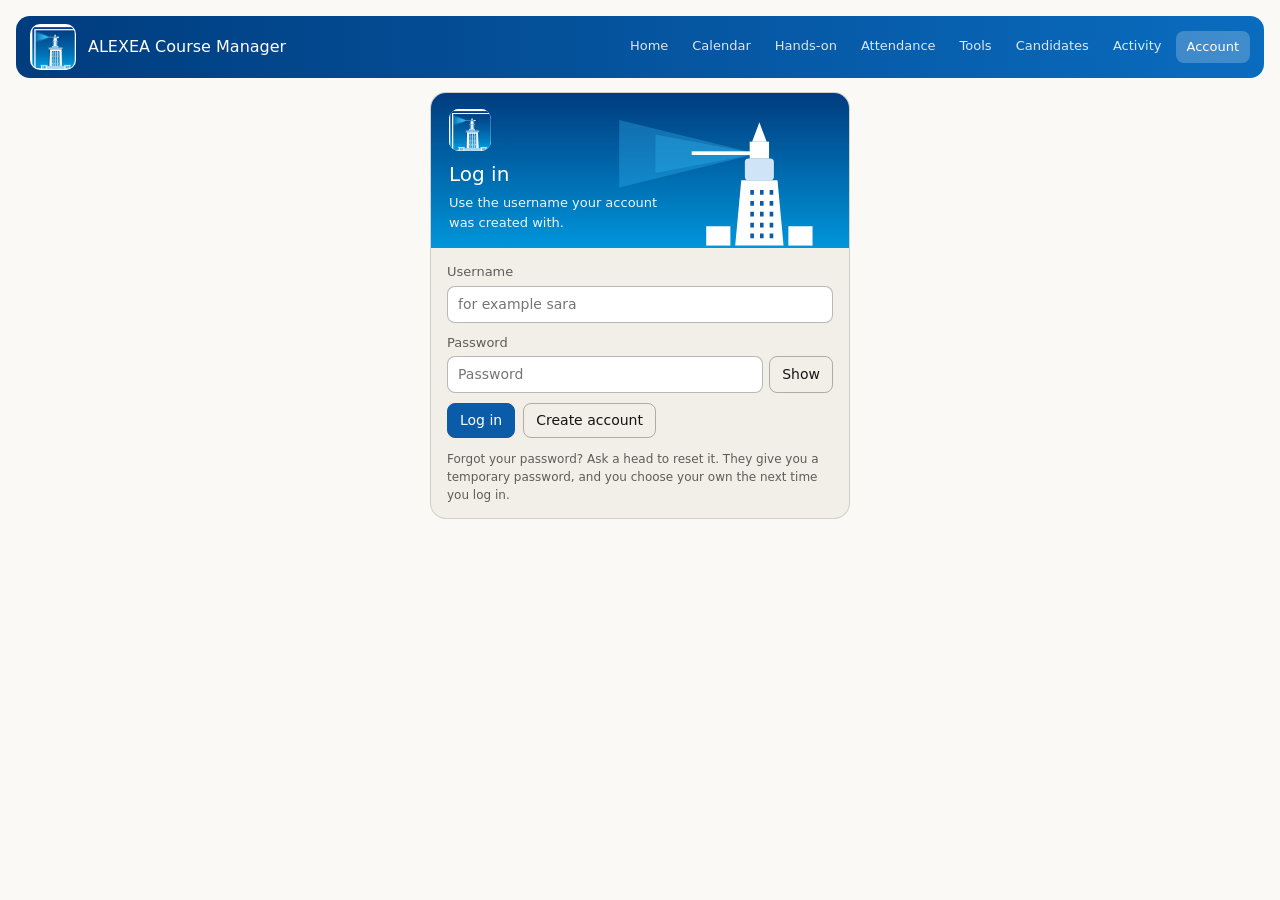
==== commit 41fe71c2: "fix accounts null addEventListener" ====
--- a/accounts.html
+++ b/accounts.html
@@ -94,7 +94,7 @@
     if(n1!=n2)return err('cpe','The two passwords do not match.');
     delete TP[u1.u];cpmsg=f2?'Password saved. You are signed in.':'Password changed.';scr='myacct';view()}
 });
-document.querySelector('.row').addEventListener('click',function(e){var b=e.target.closest('button');if(b&&b.dataset.s){scr=b.dataset.s;signed=null;msg='';view()}});
+/* preview row removed */
 view();
 </script>
 <script>
